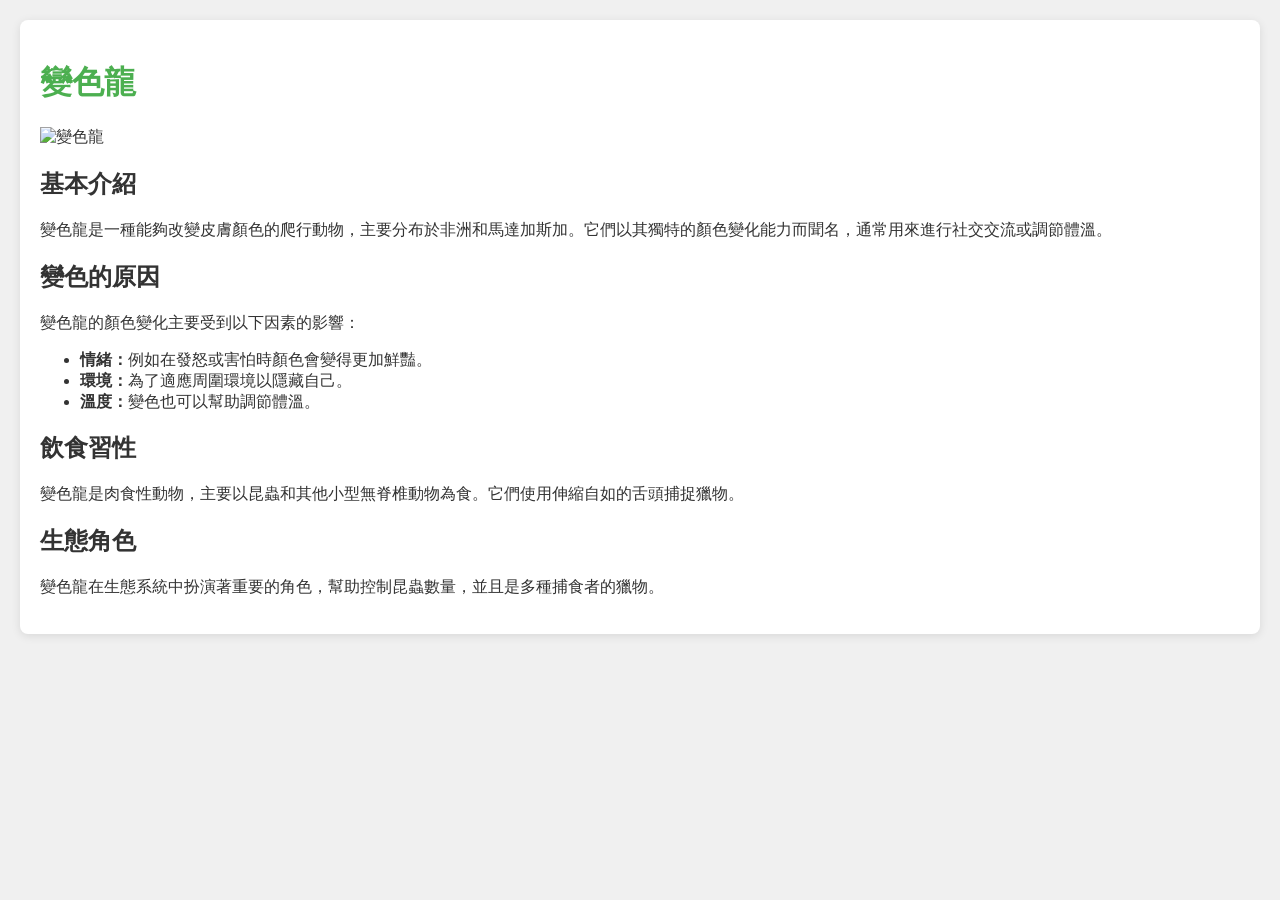
==== index.html @ 31192a6d "我的第一個 html 設計" ====
<!DOCTYPE html>
<html lang="zh-Hant">
<head>
    <meta charset="UTF-8">
    <meta name="viewport" content="width=device-width, initial-scale=1.0">
    <title>變色龍介紹</title>
    <style>
        body {
            font-family: Arial, sans-serif;
            background-color: #f0f0f0;
            color: #333;
            margin: 20px;
        }
        h1 {
            color: #4CAF50;
        }
        img {
            max-width: 100%;
            height: auto;
        }
        .container {
            background-color: #fff;
            padding: 20px;
            border-radius: 8px;
            box-shadow: 0 2px 10px rgba(0, 0, 0, 0.1);
        }
    </style>
</head>
<body>

<div class="container">
    <h1>變色龍</h1>
    <img src="https://upload.wikimedia.org/wikipedia/commons/thumb/5/57/Chameleon_color_change.jpg/1200px-Chameleon_color_change.jpg" alt="變色龍">
    
    <h2>基本介紹</h2>
    <p>變色龍是一種能夠改變皮膚顏色的爬行動物，主要分布於非洲和馬達加斯加。它們以其獨特的顏色變化能力而聞名，通常用來進行社交交流或調節體溫。</p>

    <h2>變色的原因</h2>
    <p>變色龍的顏色變化主要受到以下因素的影響：</p>
    <ul>
        <li><strong>情緒：</strong>例如在發怒或害怕時顏色會變得更加鮮豔。</li>
        <li><strong>環境：</strong>為了適應周圍環境以隱藏自己。</li>
        <li><strong>溫度：</strong>變色也可以幫助調節體溫。</li>
    </ul>

    <h2>飲食習性</h2>
    <p>變色龍是肉食性動物，主要以昆蟲和其他小型無脊椎動物為食。它們使用伸縮自如的舌頭捕捉獵物。</p>

    <h2>生態角色</h2>
    <p>變色龍在生態系統中扮演著重要的角色，幫助控制昆蟲數量，並且是多種捕食者的獵物。</p>
</div>

</body>
</html>
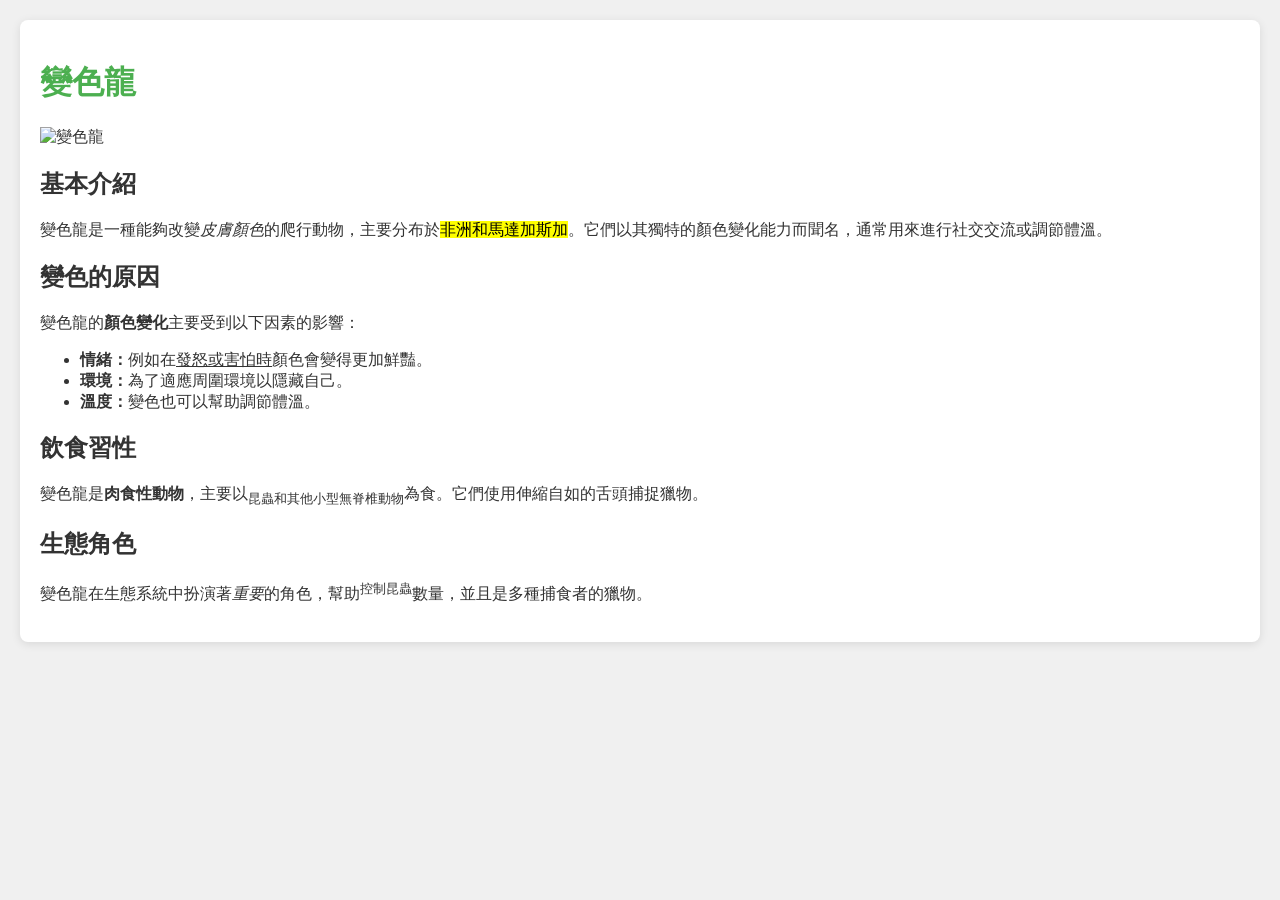
==== commit eff85c62: "新增標籤使字形變化" ====
--- a/index.html
+++ b/index.html
@@ -33,21 +33,21 @@
     <img src="https://upload.wikimedia.org/wikipedia/commons/thumb/5/57/Chameleon_color_change.jpg/1200px-Chameleon_color_change.jpg" alt="變色龍">
     
     <h2>基本介紹</h2>
-    <p>變色龍是一種能夠改變皮膚顏色的爬行動物，主要分布於非洲和馬達加斯加。它們以其獨特的顏色變化能力而聞名，通常用來進行社交交流或調節體溫。</p>
+    <p>變色龍是一種能夠改變<i>皮膚顏色</i>的爬行動物，主要分布於<mark>非洲和馬達加斯加</mark>。它們以其獨特的顏色變化能力而聞名，通常用來進行社交交流或調節體溫。</p>
 
     <h2>變色的原因</h2>
-    <p>變色龍的顏色變化主要受到以下因素的影響：</p>
+    <p>變色龍的<b>顏色變化</b>主要受到以下因素的影響：</p>
     <ul>
-        <li><strong>情緒：</strong>例如在發怒或害怕時顏色會變得更加鮮豔。</li>
+        <li><strong>情緒：</strong>例如在<ins>發怒或害怕時</ins>顏色會變得更加鮮豔。</li>
         <li><strong>環境：</strong>為了適應周圍環境以隱藏自己。</li>
         <li><strong>溫度：</strong>變色也可以幫助調節體溫。</li>
     </ul>
 
     <h2>飲食習性</h2>
-    <p>變色龍是肉食性動物，主要以昆蟲和其他小型無脊椎動物為食。它們使用伸縮自如的舌頭捕捉獵物。</p>
+    <p>變色龍是<strong>肉食性動物</strong>，主要以<sub>昆蟲和其他小型無脊椎動物</sub>為食。它們使用伸縮自如的舌頭捕捉獵物。</p>
 
     <h2>生態角色</h2>
-    <p>變色龍在生態系統中扮演著重要的角色，幫助控制昆蟲數量，並且是多種捕食者的獵物。</p>
+    <p>變色龍在生態系統中扮演著<em>重要</em>的角色，幫助<sup>控制昆蟲</sup>數量，並且是多種捕食者的獵物。</p>
 </div>
 
 </body>
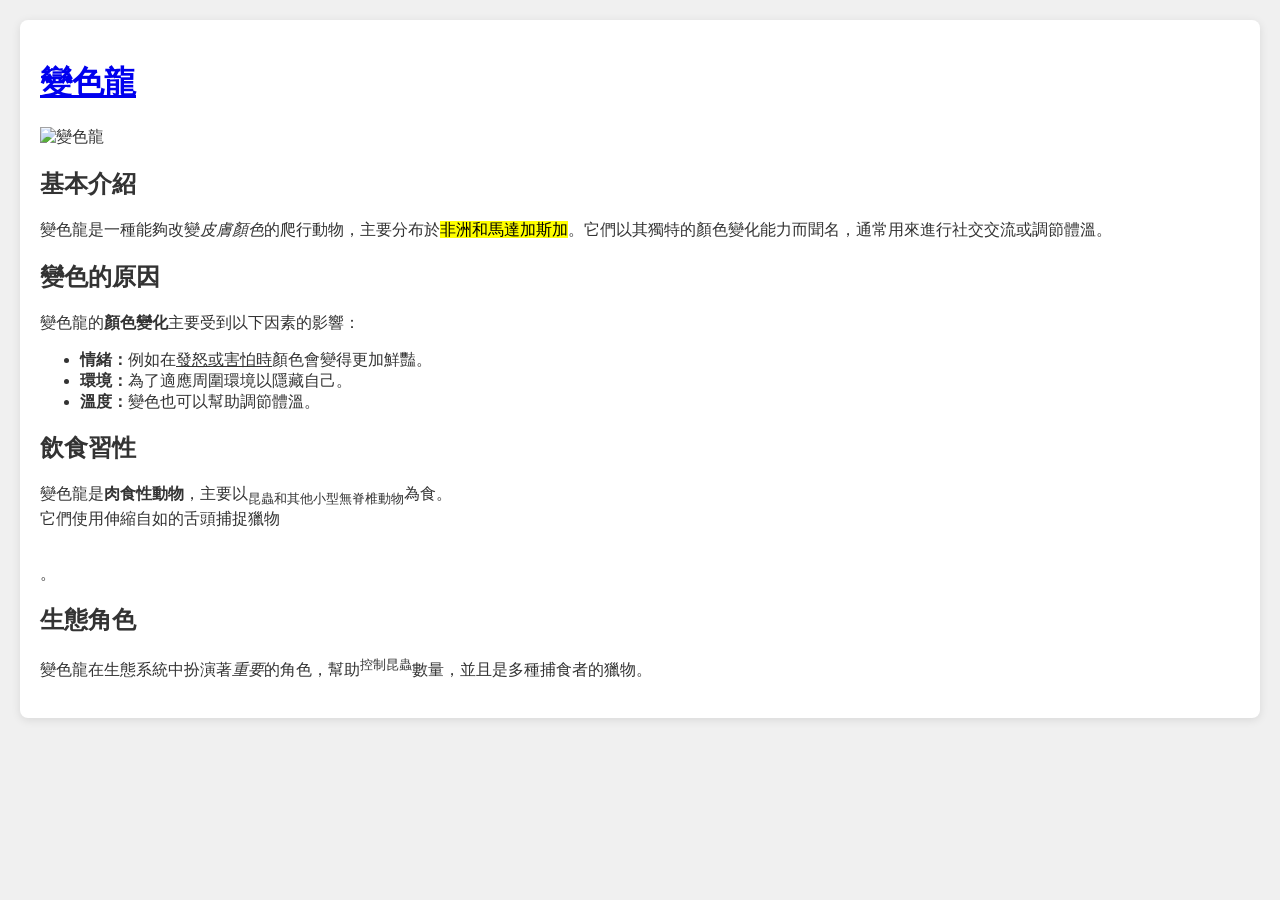
==== commit 8116b2a7: "進行了<a href"">標籤進行文字超連結 和<br>標籤換行" ====
--- a/index.html
+++ b/index.html
@@ -29,7 +29,7 @@
 <body>
 
 <div class="container">
-    <h1>變色龍</h1>
+    <h1><a href="https://thumb.ac-illust.com/9f/9fa2aad79d13e17aa7e3c2a7d1ec6711_w.jpeg">變色龍</a></h1>
     <img src="https://upload.wikimedia.org/wikipedia/commons/thumb/5/57/Chameleon_color_change.jpg/1200px-Chameleon_color_change.jpg" alt="變色龍">
     
     <h2>基本介紹</h2>
@@ -44,7 +44,7 @@
     </ul>
 
     <h2>飲食習性</h2>
-    <p>變色龍是<strong>肉食性動物</strong>，主要以<sub>昆蟲和其他小型無脊椎動物</sub>為食。它們使用伸縮自如的舌頭捕捉獵物。</p>
+    <p>變色龍是<strong>肉食性動物</strong>，主要以<sub>昆蟲和其他小型無脊椎動物</sub>為食。<br>它們使用伸縮自如的舌頭捕捉獵物</p><br>。</p>
 
     <h2>生態角色</h2>
     <p>變色龍在生態系統中扮演著<em>重要</em>的角色，幫助<sup>控制昆蟲</sup>數量，並且是多種捕食者的獵物。</p>
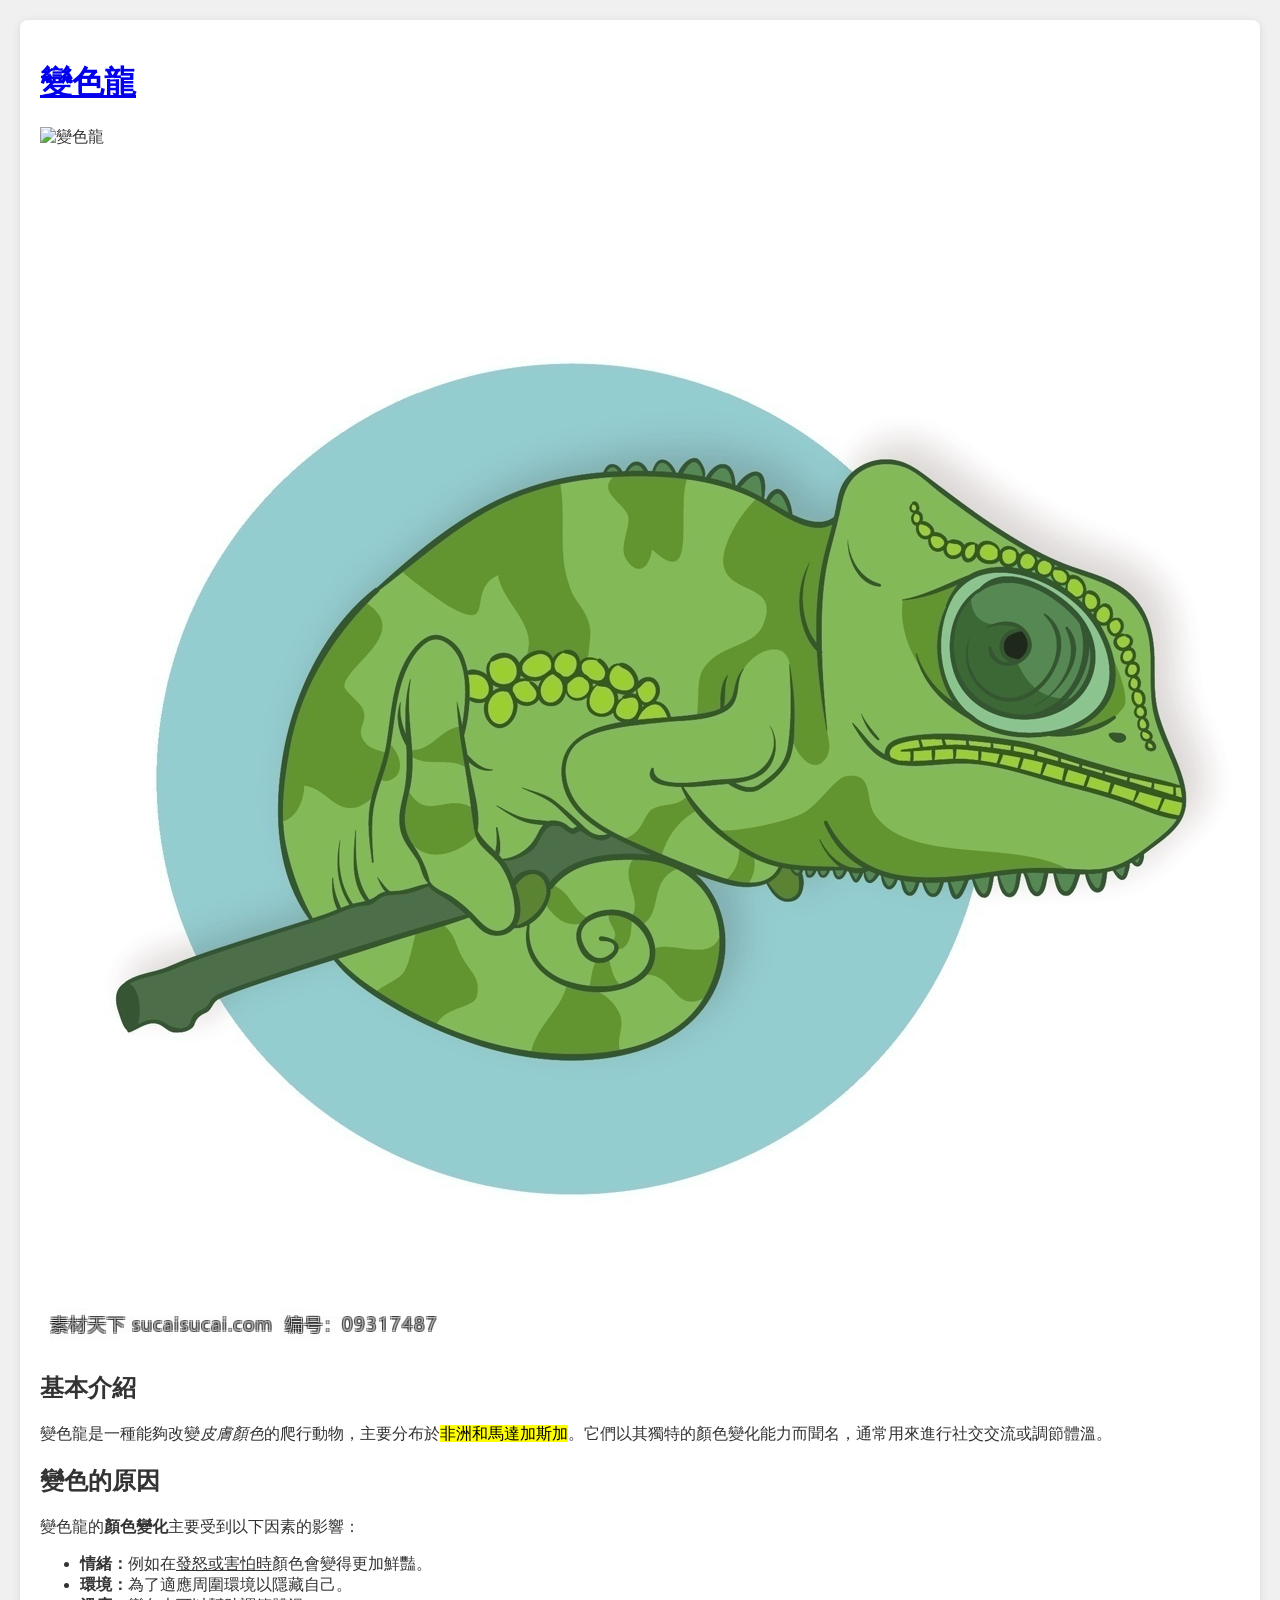
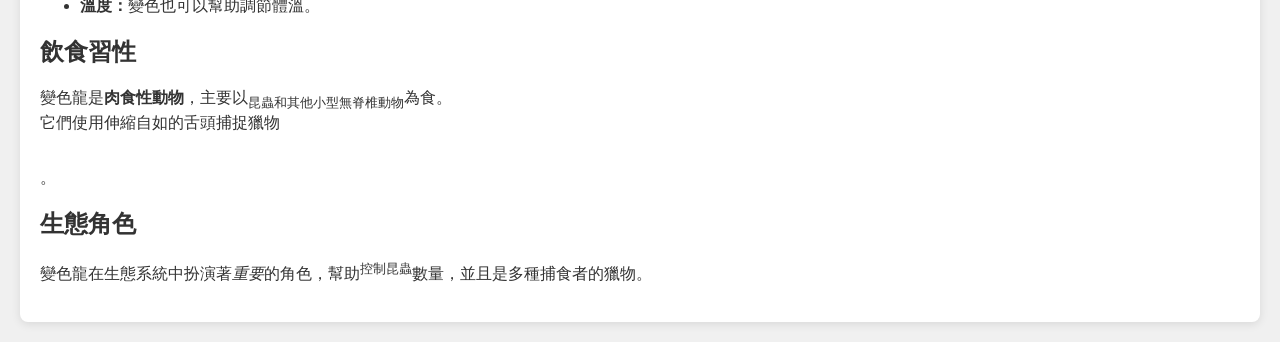
==== commit 98cdcf89: "新增圖片並使圖片成為超連結" ====
--- a/index.html
+++ b/index.html
@@ -31,7 +31,8 @@
 <div class="container">
     <h1><a href="https://thumb.ac-illust.com/9f/9fa2aad79d13e17aa7e3c2a7d1ec6711_w.jpeg">變色龍</a></h1>
     <img src="https://upload.wikimedia.org/wikipedia/commons/thumb/5/57/Chameleon_color_change.jpg/1200px-Chameleon_color_change.jpg" alt="變色龍">
-    
+    <a href="https://www.sucaisucai.com/sucai/09317487.html"><img src="2.jpg"/></a>
+
     <h2>基本介紹</h2>
     <p>變色龍是一種能夠改變<i>皮膚顏色</i>的爬行動物，主要分布於<mark>非洲和馬達加斯加</mark>。它們以其獨特的顏色變化能力而聞名，通常用來進行社交交流或調節體溫。</p>
 
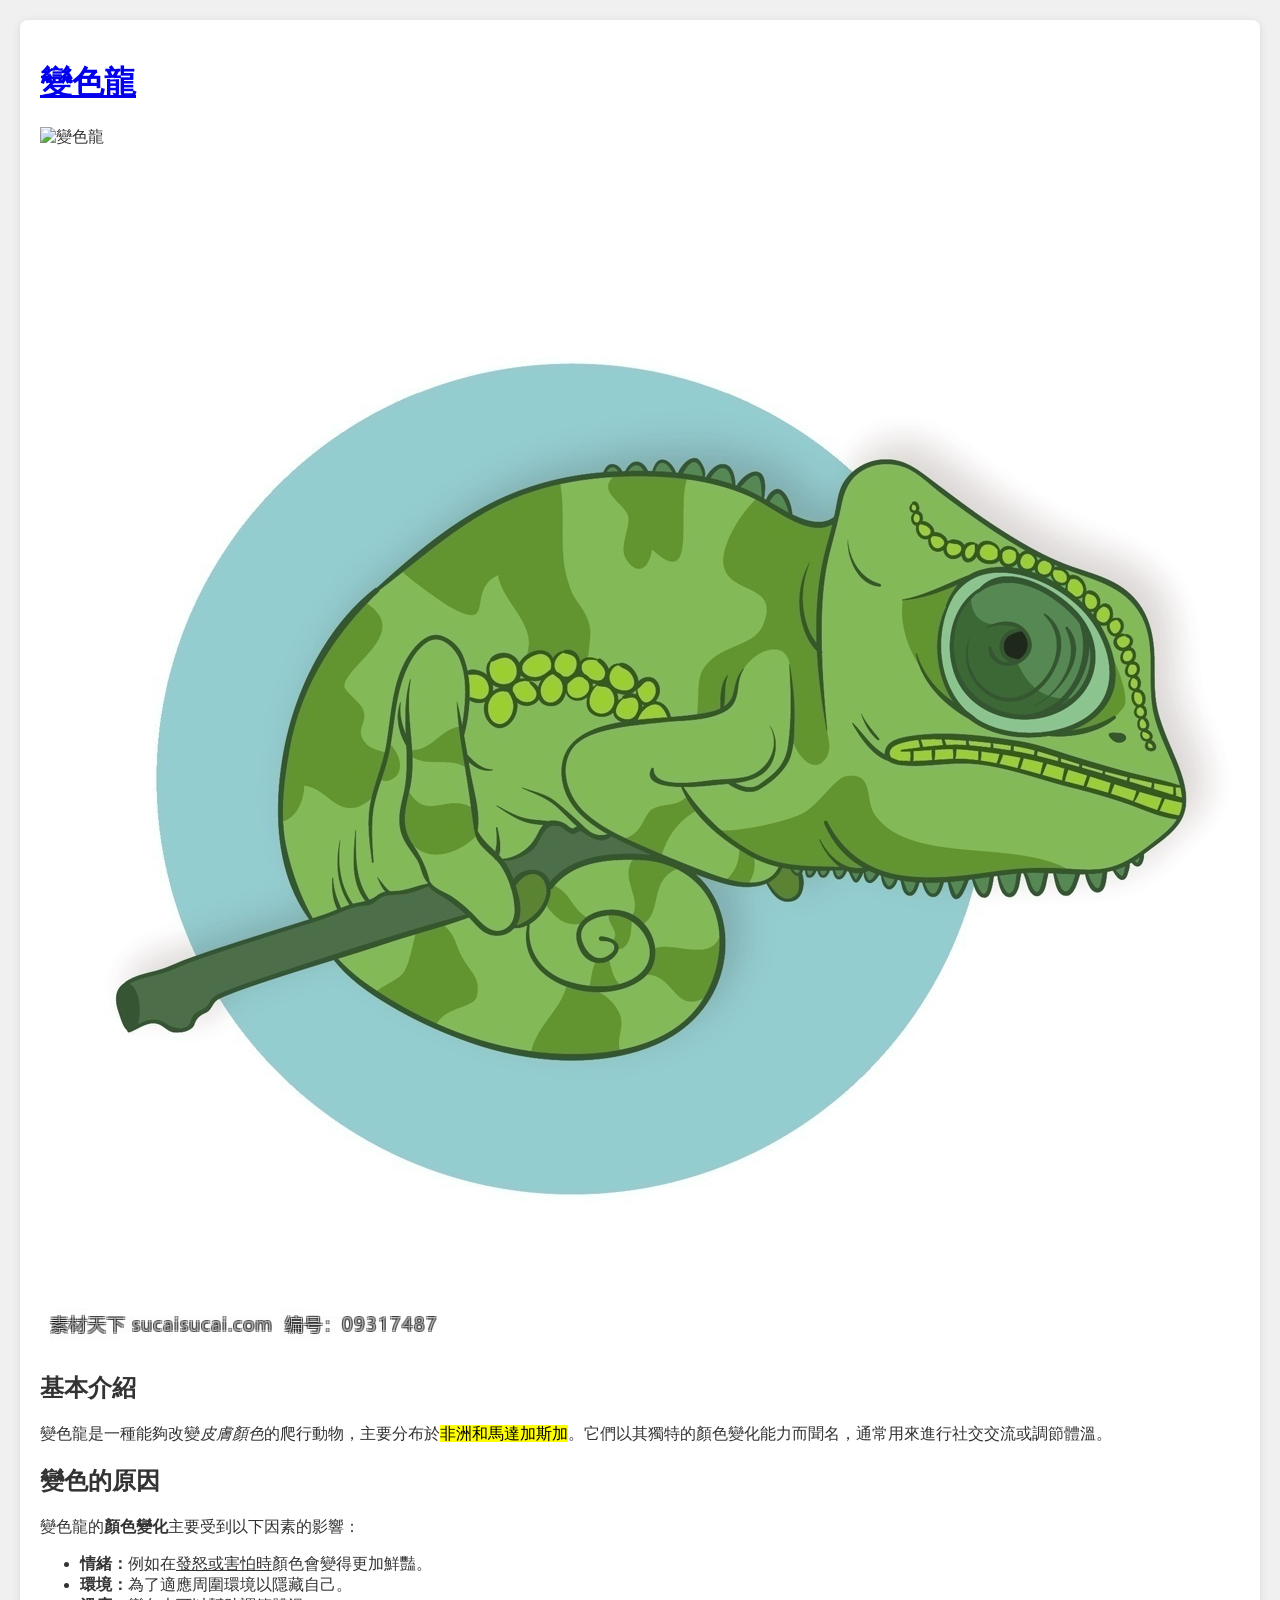
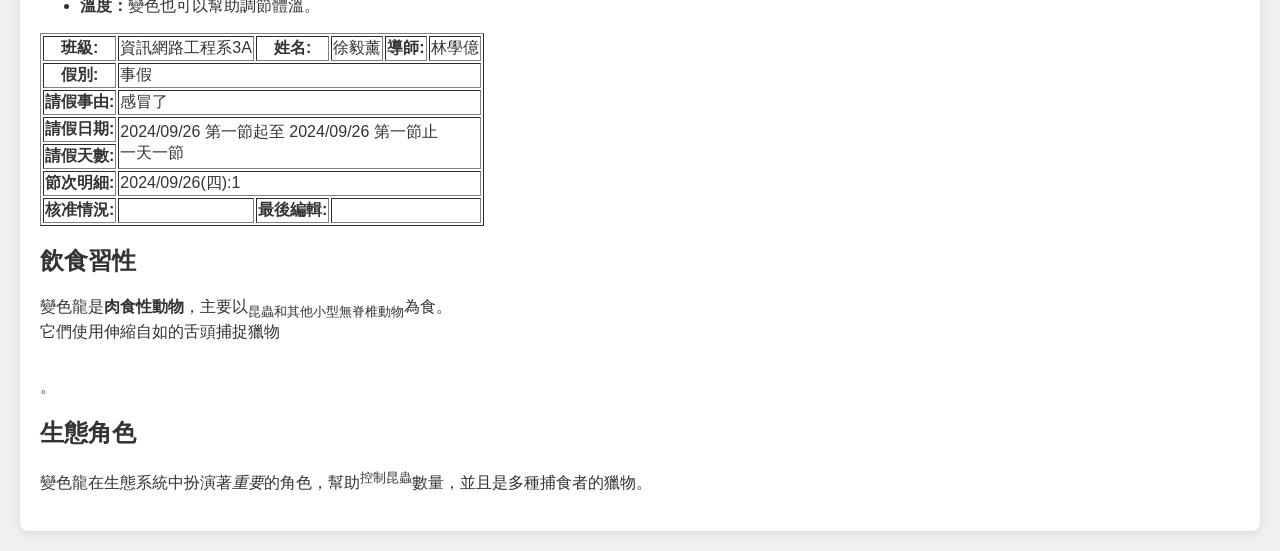
==== commit de15ae22: "網頁練習 建置網頁輸入格 與繳交按鈕 建置網頁行列程式" ====
--- a/index.html
+++ b/index.html
@@ -43,7 +43,43 @@
         <li><strong>環境：</strong>為了適應周圍環境以隱藏自己。</li>
         <li><strong>溫度：</strong>變色也可以幫助調節體溫。</li>
     </ul>
-
+    <table border="1">
+        <tr>
+            <th>班級:</th>
+            <td>資訊網路工程系3A</td>
+            <th>姓名:</th>
+            <td>徐毅薰</td>
+            <th>導師:</th>
+            <td>林學億</td>
+        </tr>
+        <tr>
+            <th>假別:</th>
+            <td colspan="5">事假</td>
+        </tr>
+        <tr>
+            <th>請假事由:</th>
+            <td colspan="5">感冒了</td>
+        </tr>
+        <tr>
+            <th >請假日期:</th>
+            <td colspan="5" rowspan="2">2024/09/26 第一節起至 2024/09/26 第一節止 <br>一天一節</br></td>
+            
+        </tr>
+        <tr>
+            <th>請假天數:</th>
+        </tr>
+        <tr>
+            <th>節次明細:</th>
+            <td colspan="5">2024/09/26(四):1</td>
+        </tr>
+        <tr>
+            <th>核准情況:</th>
+            <td></td>
+            <th>最後編輯:</th>
+            <td colspan="5"></td>
+        
+        </tr>
+    </table>       
     <h2>飲食習性</h2>
     <p>變色龍是<strong>肉食性動物</strong>，主要以<sub>昆蟲和其他小型無脊椎動物</sub>為食。<br>它們使用伸縮自如的舌頭捕捉獵物</p><br>。</p>
 
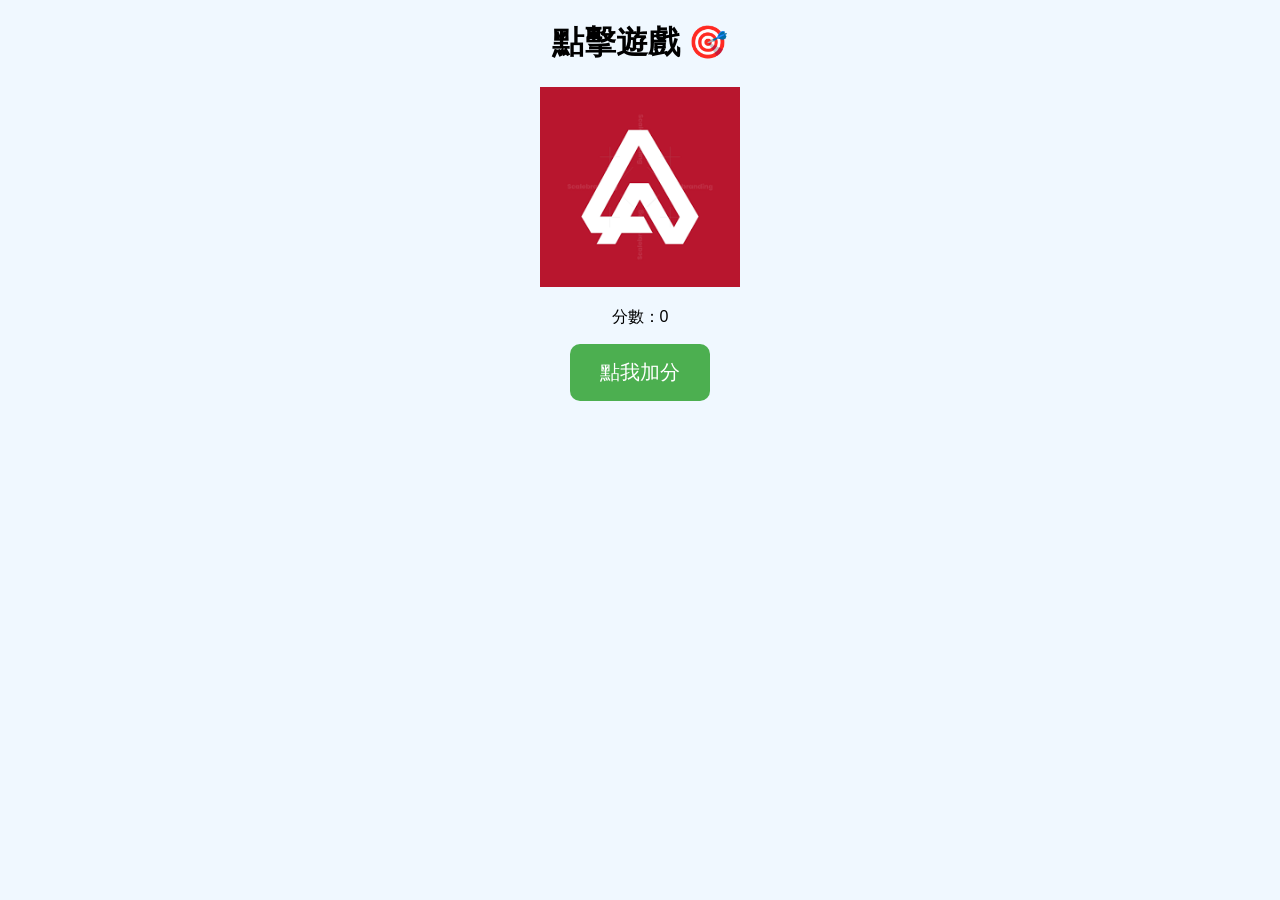
==== commit ba72e9e7: "Add files via upload" ====
--- a/index.html
+++ b/index.html
@@ -1,91 +1,21 @@
-<!DOCTYPE html>
-<html lang="zh-Hant">
-<head>
-    <meta charset="UTF-8">
-    <meta name="viewport" content="width=device-width, initial-scale=1.0">
-    <title>變色龍介紹</title>
-    <style>
-        body {
-            font-family: Arial, sans-serif;
-            background-color: #f0f0f0;
-            color: #333;
-            margin: 20px;
-        }
-        h1 {
-            color: #4CAF50;
-        }
-        img {
-            max-width: 100%;
-            height: auto;
-        }
-        .container {
-            background-color: #fff;
-            padding: 20px;
-            border-radius: 8px;
-            box-shadow: 0 2px 10px rgba(0, 0, 0, 0.1);
-        }
-    </style>
-</head>
-<body>
-
-<div class="container">
-    <h1><a href="https://thumb.ac-illust.com/9f/9fa2aad79d13e17aa7e3c2a7d1ec6711_w.jpeg">變色龍</a></h1>
-    <img src="https://upload.wikimedia.org/wikipedia/commons/thumb/5/57/Chameleon_color_change.jpg/1200px-Chameleon_color_change.jpg" alt="變色龍">
-    <a href="https://www.sucaisucai.com/sucai/09317487.html"><img src="2.jpg"/></a>
-
-    <h2>基本介紹</h2>
-    <p>變色龍是一種能夠改變<i>皮膚顏色</i>的爬行動物，主要分布於<mark>非洲和馬達加斯加</mark>。它們以其獨特的顏色變化能力而聞名，通常用來進行社交交流或調節體溫。</p>
-
-    <h2>變色的原因</h2>
-    <p>變色龍的<b>顏色變化</b>主要受到以下因素的影響：</p>
-    <ul>
-        <li><strong>情緒：</strong>例如在<ins>發怒或害怕時</ins>顏色會變得更加鮮豔。</li>
-        <li><strong>環境：</strong>為了適應周圍環境以隱藏自己。</li>
-        <li><strong>溫度：</strong>變色也可以幫助調節體溫。</li>
-    </ul>
-    <table border="1">
-        <tr>
-            <th>班級:</th>
-            <td>資訊網路工程系3A</td>
-            <th>姓名:</th>
-            <td>徐毅薰</td>
-            <th>導師:</th>
-            <td>林學億</td>
-        </tr>
-        <tr>
-            <th>假別:</th>
-            <td colspan="5">事假</td>
-        </tr>
-        <tr>
-            <th>請假事由:</th>
-            <td colspan="5">感冒了</td>
-        </tr>
-        <tr>
-            <th >請假日期:</th>
-            <td colspan="5" rowspan="2">2024/09/26 第一節起至 2024/09/26 第一節止 <br>一天一節</br></td>
-            
-        </tr>
-        <tr>
-            <th>請假天數:</th>
-        </tr>
-        <tr>
-            <th>節次明細:</th>
-            <td colspan="5">2024/09/26(四):1</td>
-        </tr>
-        <tr>
-            <th>核准情況:</th>
-            <td></td>
-            <th>最後編輯:</th>
-            <td colspan="5"></td>
-        
-        </tr>
-    </table>       
-    <h2>飲食習性</h2>
-    <p>變色龍是<strong>肉食性動物</strong>，主要以<sub>昆蟲和其他小型無脊椎動物</sub>為食。<br>它們使用伸縮自如的舌頭捕捉獵物</p><br>。</p>
-
-    <h2>生態角色</h2>
-    <p>變色龍在生態系統中扮演著<em>重要</em>的角色，幫助<sup>控制昆蟲</sup>數量，並且是多種捕食者的獵物。</p>
-</div>
-
-</body>
-</html>
+<!DOCTYPE html>
+<html lang="zh-TW">
+<head>
+    <meta charset="UTF-8">
+    <title>Click Game</title>
+    <link rel="stylesheet" href="style.css">
+</head>
+<body>
+
+    <h1>點擊遊戲 🎯</h1>
+
+    <!-- 加這一行（Logo） -->
+    <img src="logo.png" alt="logo" width="200">
+
+    <p>分數：<span id="score">0</span></p>
+
+    <button onclick="addScore()">點我加分</button>
+
+    <script src="script.js"></script>
+</body>
+</html>
--- a/style.css
+++ b/style.css
@@ -0,0 +1,14 @@
+body {
+    text-align: center;
+    font-family: Arial;
+    background-color: #f0f8ff;
+}
+
+button {
+    padding: 15px 30px;
+    font-size: 20px;
+    background-color: #4CAF50;
+    color: white;
+    border: none;
+    border-radius: 10px;
+}
